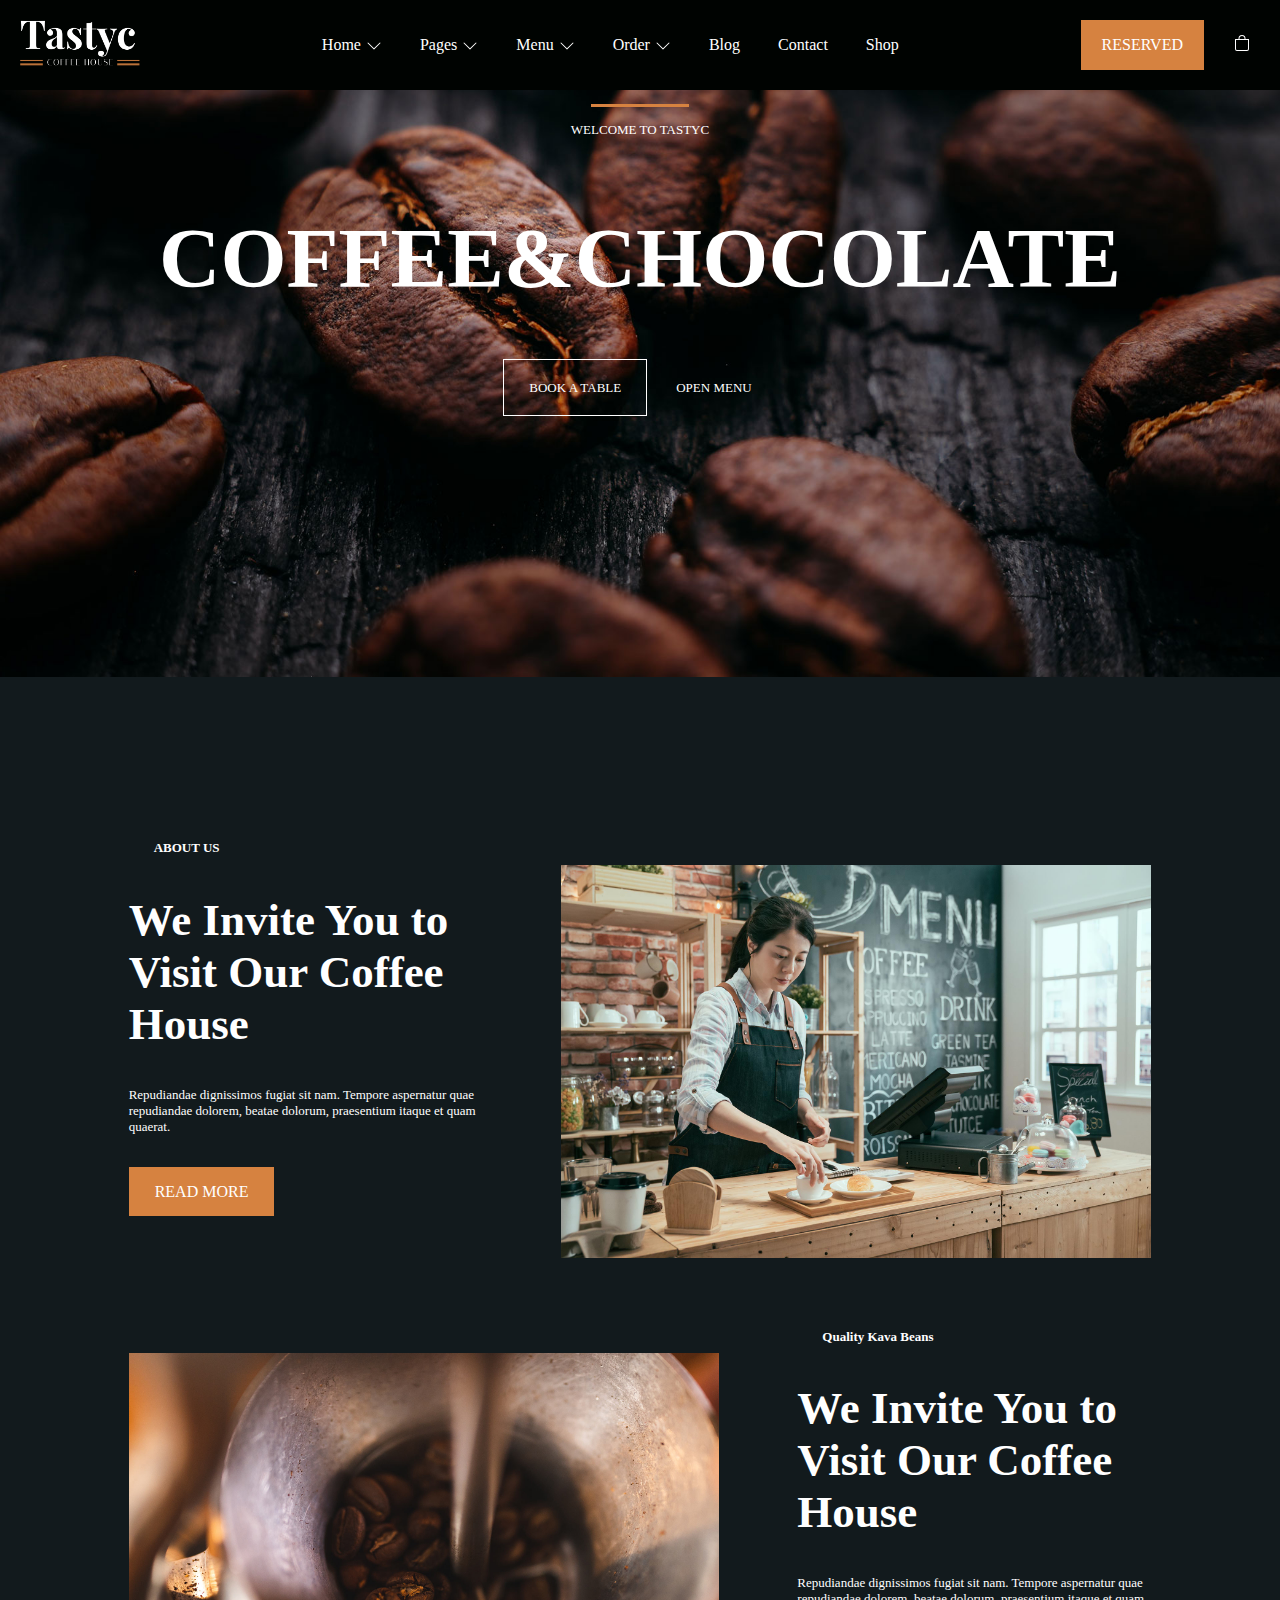
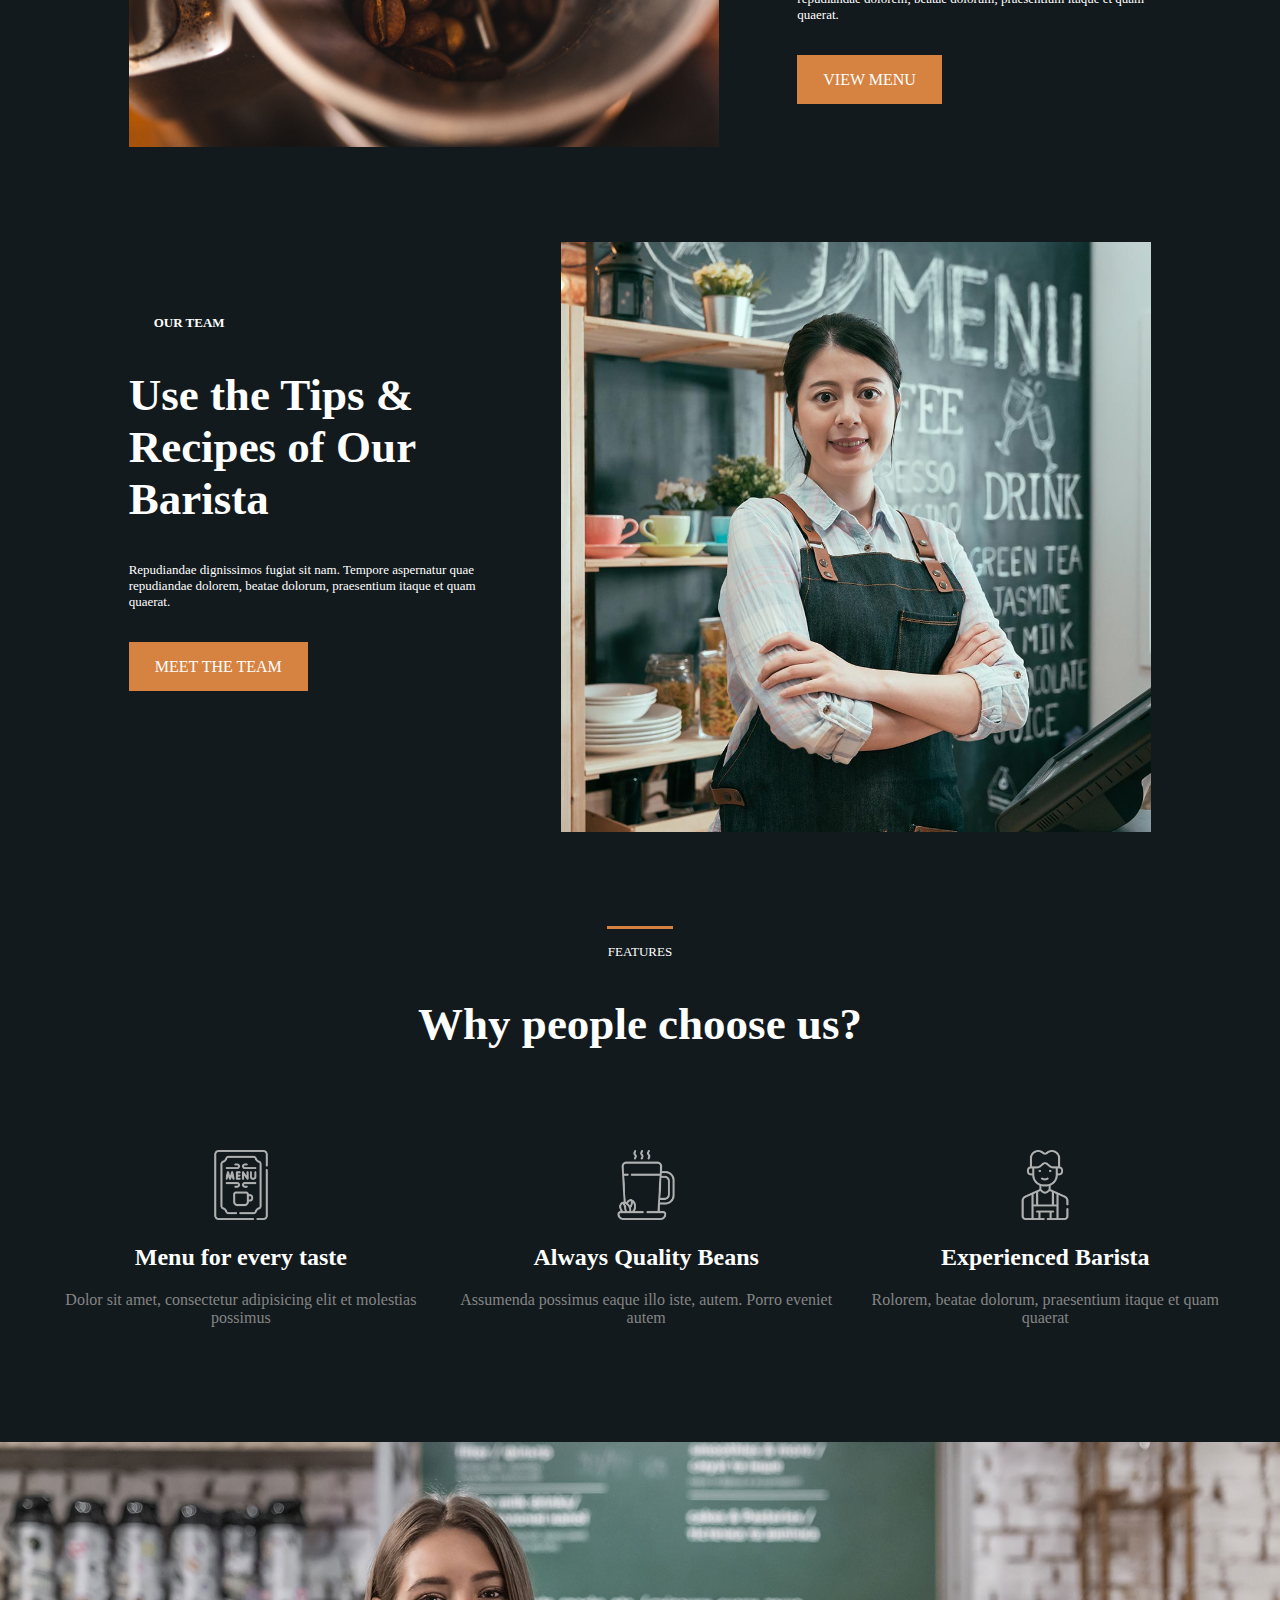
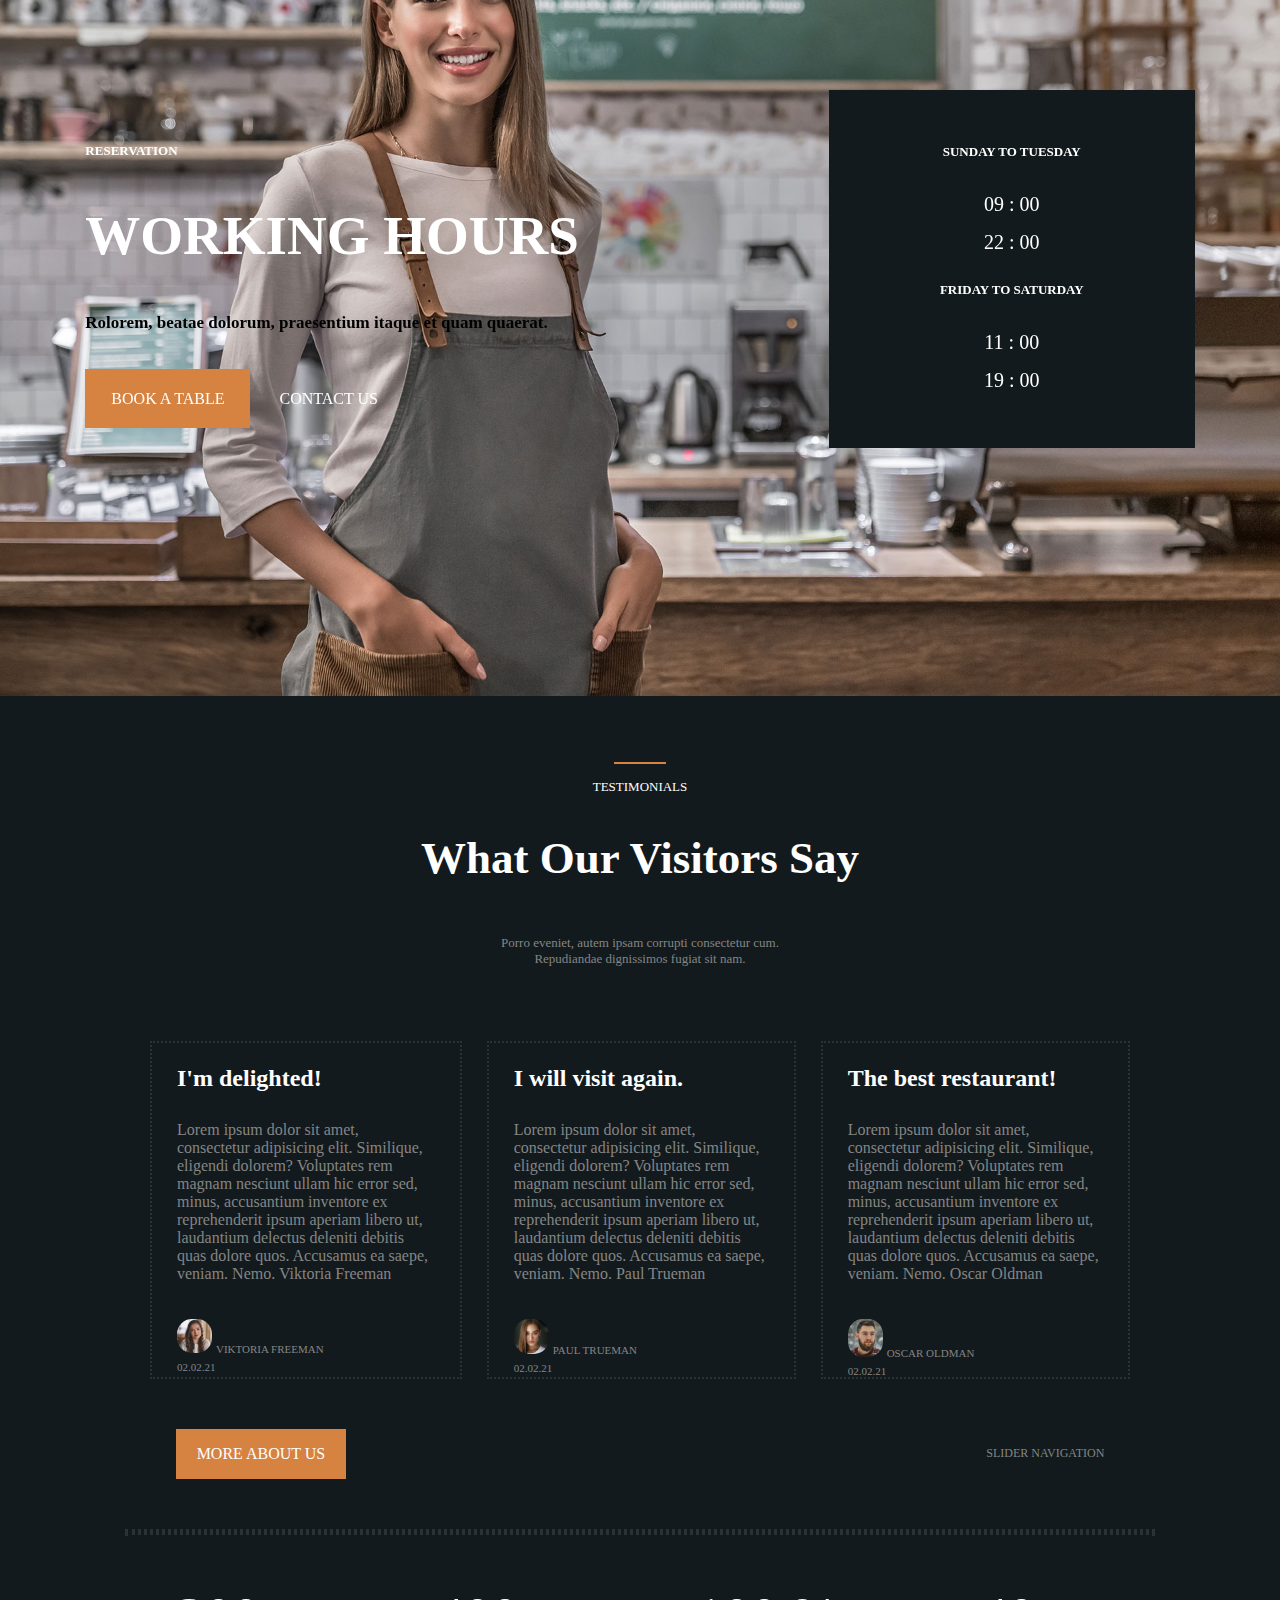
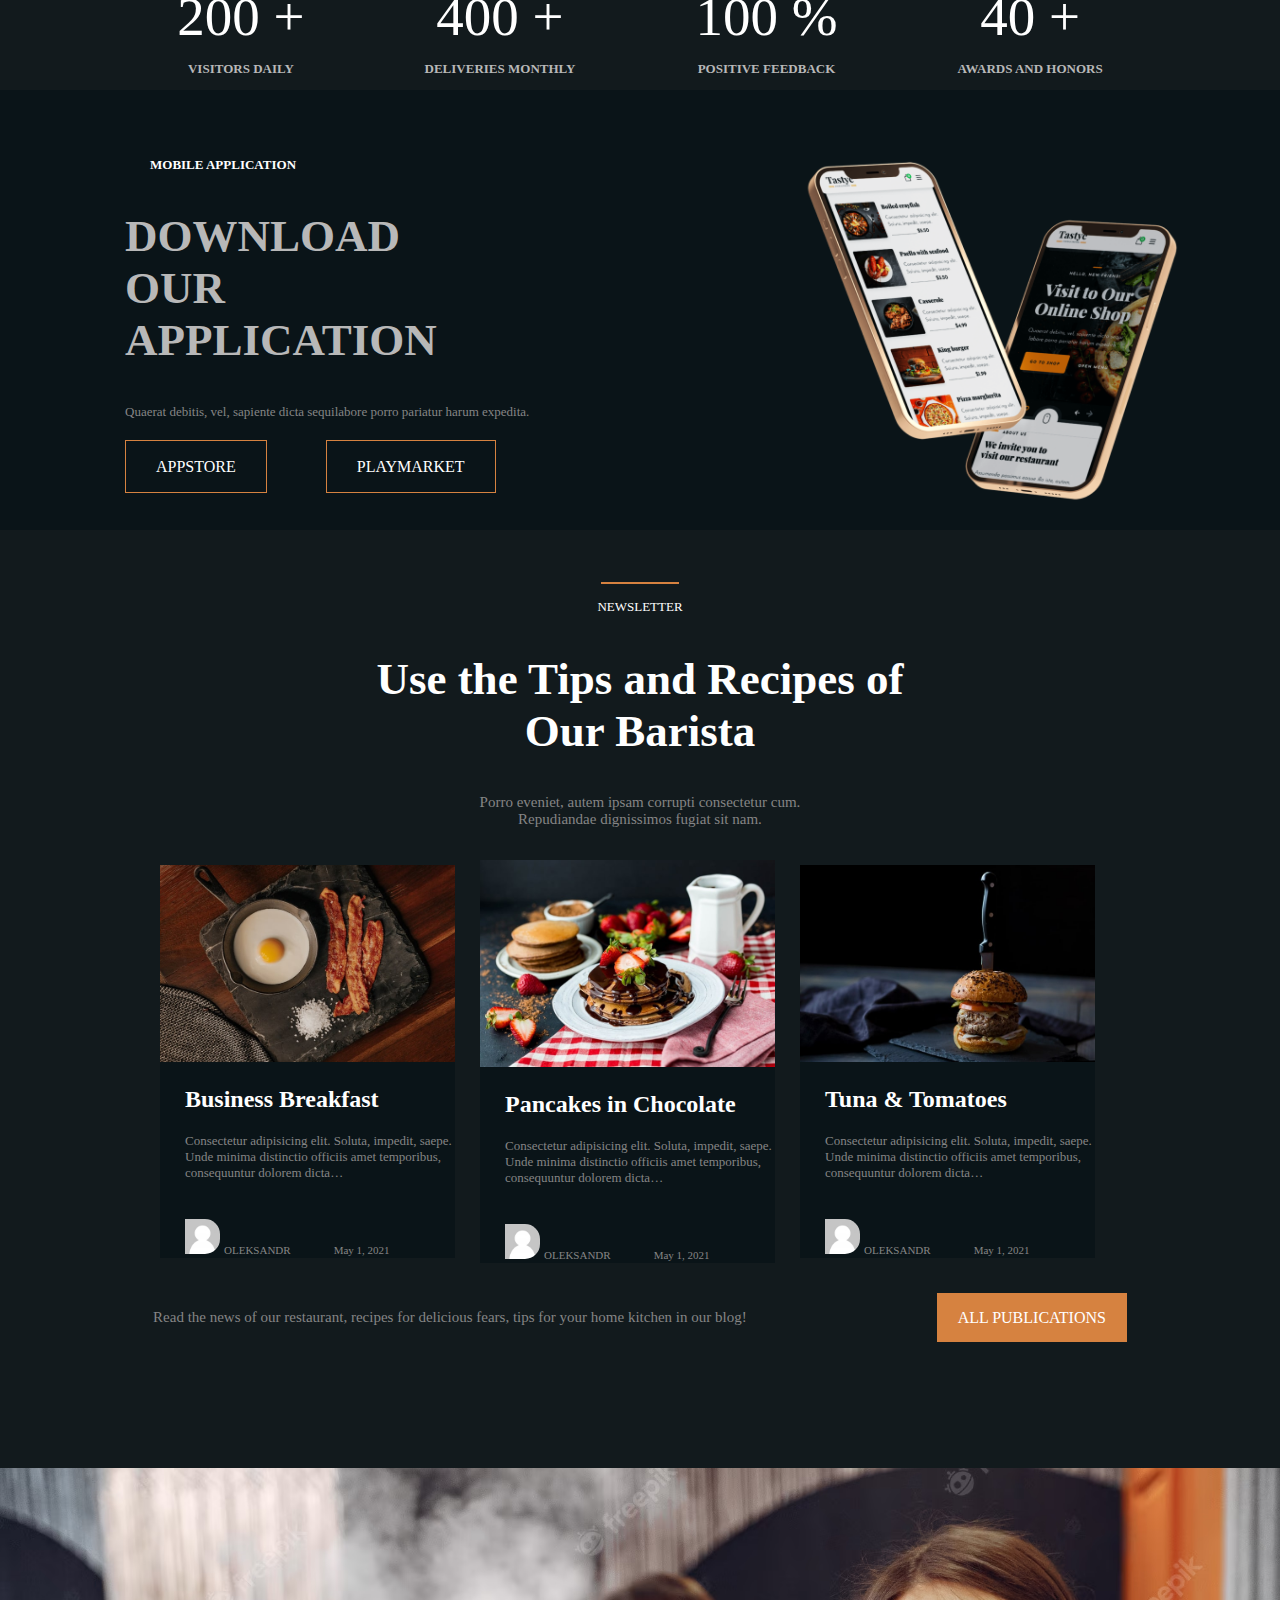
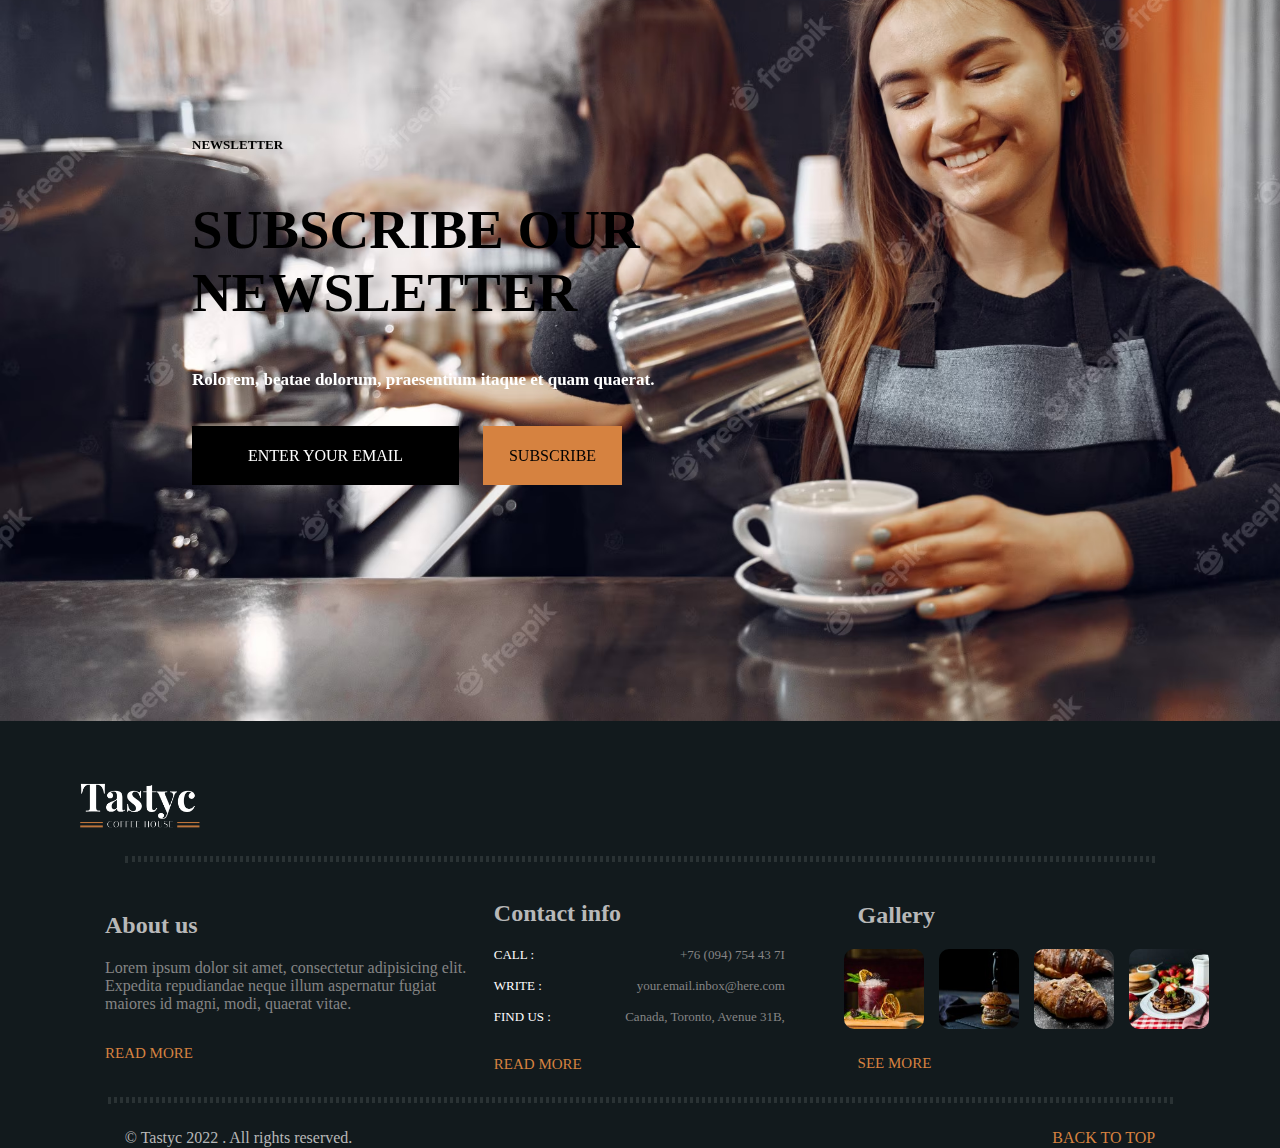
==== index.html @ f4727fef "First page DONE!" ====
<!DOCTYPE html>
<html lang="en">
<head>
    <meta charset="UTF-8">
    <meta name="viewport" content="width=device-width, initial-scale=1.0">
    <title>Document</title>
    <link rel="stylesheet" href="style.css">
</head>
<body>
    <!-- Background -->
    <div id="top" class="background"> 
        <img src="img/background.jpg" alt="" width="100%">
        <div class="background-caption">
            <div class="orange-line"></div>
            <span>WELCOME TO TASTYC</span>
            <h2>COFFEE&CHOCOLATE</h2>
            <div class="buttons">
              <div class="link">
                <a href="#" class="button-left">BOOK A TABLE</a> 
                <a href="#" class="button-right">OPEN MENU</a>
            </div> 
            </div>
        </div>
    </div>
    <!-- header -->
    <div   class="header">
        <div class="logo">
            <img src="img/logo.png" alt="" width="120px">
        </div>
        <div class="menu">
            <a href="#">Home<svg xmlns="http://www.w3.org/2000/svg" width="16" height="16" fill="currentColor" class="bi bi-chevron-down" viewBox="0 0 16 16">
                <path fill-rule="evenodd" d="M1.646 4.646a.5.5 0 0 1 .708 0L8 10.293l5.646-5.647a.5.5 0 0 1 .708.708l-6 6a.5.5 0 0 1-.708 0l-6-6a.5.5 0 0 1 0-.708z"/>
              </svg></a>
            <a href="#">Pages<svg xmlns="http://www.w3.org/2000/svg" width="16" height="16" fill="currentColor" class="bi bi-chevron-down" viewBox="0 0 16 16">
                <path fill-rule="evenodd" d="M1.646 4.646a.5.5 0 0 1 .708 0L8 10.293l5.646-5.647a.5.5 0 0 1 .708.708l-6 6a.5.5 0 0 1-.708 0l-6-6a.5.5 0 0 1 0-.708z"/>
              </svg></a>
            <a href="#">Menu<svg xmlns="http://www.w3.org/2000/svg" width="16" height="16" fill="currentColor" class="bi bi-chevron-down" viewBox="0 0 16 16">
                <path fill-rule="evenodd" d="M1.646 4.646a.5.5 0 0 1 .708 0L8 10.293l5.646-5.647a.5.5 0 0 1 .708.708l-6 6a.5.5 0 0 1-.708 0l-6-6a.5.5 0 0 1 0-.708z"/>
              </svg></a>
            <a href="#">Order<svg xmlns="http://www.w3.org/2000/svg" width="16" height="16" fill="currentColor" class="bi bi-chevron-down" viewBox="0 0 16 16">
                <path fill-rule="evenodd" d="M1.646 4.646a.5.5 0 0 1 .708 0L8 10.293l5.646-5.647a.5.5 0 0 1 .708.708l-6 6a.5.5 0 0 1-.708 0l-6-6a.5.5 0 0 1 0-.708z"/>
              </svg></a>
            <a href="#">Blog</a>
            <a href="#">Contact</a>
            <a href="#">Shop</a>
        </div>
        <div class="reservation">
            <a href="#">RESERVED</a>
            <span><svg xmlns="http://www.w3.org/2000/svg" width="16" height="16" fill="white" class="bi bi-bag" viewBox="0 0 16 16">
                <path d="M8 1a2.5 2.5 0 0 1 2.5 2.5V4h-5v-.5A2.5 2.5 0 0 1 8 1zm3.5 3v-.5a3.5 3.5 0 1 0-7 0V4H1v10a2 2 0 0 0 2 2h10a2 2 0 0 0 2-2V4h-3.5zM2 5h12v9a1 1 0 0 1-1 1H3a1 1 0 0 1-1-1V5z"/>
              </svg></span>
        </div>
    </div>
<div class="body">
    <div class="row1">
        <div class="caption">
            <h3>ABOUT US</h3>
            <h2>We Invite You to Visit Our Coffee House</h2>
            <p>Repudiandae dignissimos fugiat sit nam. Tempore aspernatur quae repudiandae dolorem, beatae dolorum, praesentium itaque et quam quaerat.</p>
            <div class="link"> <a href="#" id="selected">READ MORE</a></div>
           
        </div>
        <div class="banner">
            <img src="img/banner1.jpg" alt="" width="100%">
        </div>
    </div>
    <div class="row2">
        <div class="banner">
            <img src="img/banner2.jpg" alt="" width="100%">
        </div>
        <div class="caption">
            <h3>Quality Kava Beans</h3>
            <h2>We Invite You to Visit Our Coffee House</h2>
            <p>Repudiandae dignissimos fugiat sit nam. Tempore aspernatur quae repudiandae dolorem, beatae dolorum, praesentium itaque et quam quaerat.</p>
            <div class="link"><a href="#" id="selected">VIEW MENU</a></div>
        
        </div>
    </div>
    <div class="row3">
        <div class="caption">
            <h3>OUR TEAM</h3>
            <h2>Use the Tips & Recipes of Our Barista</h2>
            <p>Repudiandae dignissimos fugiat sit nam. Tempore aspernatur quae repudiandae dolorem, beatae dolorum, praesentium itaque et quam quaerat.
            </p>
            <div class="link"> <a id="selected">MEET THE TEAM</a></div>
           
        </div>
        <div class="banner">
            <img src="img/banner3.jpg" alt="" width="100%">
        </div>
    </div>
    <div class="mid-body">
        <div class="orange-line"></div>
        <span>FEATURES</span>
        <h2>Why people choose us?</h2>
    </div>
    <div class="card-box">
        <div class="card1">
            <img src="img/card1.png" alt="" width="70px">
            <h2>Menu for every taste</h2>
            <p>Dolor sit amet, consectetur adipisicing elit et molestias possimus</p>
        </div>
        
        <div class="card2">
            <img src="img/card2.png" alt="" width="70px">
            <h2>Always Quality Beans</h2>
            <p>Assumenda possimus eaque illo iste, autem. Porro eveniet autem</p>
    </div>
    <div class="card3">
        <img src="img/card3.png" alt="" width="70px">
        <h2>Experienced Barista</h2>
        <p>Rolorem, beatae dolorum, praesentium itaque et quam quaerat
        </p>
</div>   
    </div>
    <div class="banner">
        <img src="img/background2.jpg" alt="" width="100%">
        <div class="banner-caption">
            <div class="left-side">
                <h3>RESERVATION</h3>
                <h2>WORKING HOURS</h2>
                <p>Rolorem, beatae dolorum, praesentium itaque et quam quaerat.</p>
                <div class="link">
                    <a href="#" class="left-button">BOOK A TABLE</a>
                    <a href="#" class="right-button">CONTACT US</a>
                </div>
            </div>
            <div class="right-side">
                <h3>SUNDAY TO TUESDAY</h3>
                <span>09 : 00</span>
                <span>22 : 00</span>
                <h3>FRIDAY TO SATURDAY</h3>
                <span>11 : 00</span>
                <span>19 : 00</span>
            </div>
        </div>
    </div>
    <div class="mid2-body">
        <div class="orange-line"></div>
        <span>TESTIMONIALS</span>
        <h2>What Our Visitors Say</h2>
        <p>Porro eveniet, autem ipsam corrupti consectetur cum.
            Repudiandae dignissimos fugiat sit nam.</p>
    </div>
    <div class="card-box2">
        <div class="card4">
            <h2> I'm delighted!</h2>
            <p>Lorem ipsum dolor sit amet, consectetur adipisicing elit. Similique, eligendi dolorem? Voluptates rem magnam nesciunt ullam hic error sed, minus, accusantium inventore ex reprehenderit ipsum aperiam libero ut, laudantium delectus deleniti debitis quas dolore quos. Accusamus ea saepe, veniam. Nemo.
                Viktoria Freeman</p>
            <img src="img/face-1.jpg" alt="" width="35px">
            <span class="span-left">VIKTORIA FREEMAN</span>
            <span class="span-right"> 02.02.21</span>
        </div> 
        <div class="card5">
            <h2>I will visit again.</h2>
            <p> Lorem ipsum dolor sit amet, consectetur adipisicing elit. Similique, eligendi dolorem? Voluptates rem magnam nesciunt ullam hic error sed, minus, accusantium inventore ex reprehenderit ipsum aperiam libero ut, laudantium delectus deleniti debitis quas dolore quos. Accusamus ea saepe, veniam. Nemo.
                Paul Trueman</p>
            <img src="img/face-2.jpg" alt="" width="35px">
            <span class="span-left">PAUL TRUEMAN</span>
            <span class="span-right"> 02.02.21</span>
        </div>
        <div class="card6">
            <h2>The best restaurant!</h2>
            <p>  Lorem ipsum dolor sit amet, consectetur adipisicing elit. Similique, eligendi dolorem? Voluptates rem magnam nesciunt ullam hic error sed, minus, accusantium inventore ex reprehenderit ipsum aperiam libero ut, laudantium delectus deleniti debitis quas dolore quos. Accusamus ea saepe, veniam. Nemo.
                Oscar Oldman</p>
            <img src="img/face-3.jpg" alt="" width="35px">
            <span class="span-left"> OSCAR OLDMAN</span>
            <span class="span-right">02.02.21</span>
        </div>
    </div>
    <div class="botton-buttoms">
        <div class="more-about-us">
            <div class="link">
                 <a href="#">MORE ABOUT US</a>
            </div>
           
        </div>
        <div class="navigation">
            <span>SLIDER NAVIGATION</span>
        </div>
    </div>
    <div class="dotted-line">

    </div>
    <div class="data">
        <div class="visitors">
            <span>200 +</span>
            <h3>VISITORS DAILY</h3>
        </div>
        <div class="deliveries">
            <span>400 +</span>
            <h3>DELIVERIES MONTHLY</h3>
        </div>
        <div class="feedback">
            <span>100 %</span>
            <h3>POSITIVE FEEDBACK</h3>
        </div>
        <div class="awards">
            <span>40 +</span>
            <h3>AWARDS AND HONORS</h3>
        </div>
    </div>
    <div class="banner2">
        <div class="banner2-caption">
            <h3>MOBILE APPLICATION</h3>
                <h2>DOWNLOAD OUR APPLICATION</h2>
                <p>Quaerat debitis, vel, sapiente dicta sequilabore porro pariatur harum expedita.</p>
                <div class="link">
                    <a href="#" id="selected-a">  APPSTORE</a>
                    <a href="#">  PLAYMARKET</a>
                </div>
              
               
                
                
        </div>
        <div class="icon">
             <img src="img/background3.png" alt="" width="450px">
            </div>
    </div>
    <div class="mid3-body">
        <div class="orange-line"></div>
        <span>NEWSLETTER</span>
        <h2>Use the Tips
            and Recipes of Our Barista</h2>
        <p>Porro eveniet, autem ipsam corrupti consectetur cum.
            Repudiandae dignissimos fugiat sit nam.</p>
    </div>
    <div class="card-box3">
        <div class="card7">
            <img src="img/card7.jpg" alt="" width="100%">
            <h2> Business Breakfast</h2>
            <p>Consectetur adipisicing elit. Soluta, impedit, saepe. Unde minima distinctio officiis amet temporibus, consequuntur dolorem dicta…  </p>
            <img class="img-icon" src="img/noface.png" alt="" width="35px">
            <span class="span-left">OLEKSANDR</span>
            <span class="span-right"> May 1, 2021</span>
        </div> 
        <div class="card8">
            <img src="img/card8.jpg" alt="" width="100%">
            <h2>Pancakes in Chocolate</h2>
            <p> Consectetur adipisicing elit. Soluta, impedit, saepe. Unde minima distinctio officiis amet temporibus, consequuntur dolorem dicta… </p>
            <img class="img-icon" src="img/noface.png" alt="" width="35px">
            <span class="span-left">OLEKSANDR</span>
            <span class="span-right"> May 1, 2021</span>
        </div>
        <div class="card9">
            <img src="img/card9.jpg" alt="" width="100%">
            <h2>Tuna & Tomatoes</h2>
            <p> Consectetur adipisicing elit. Soluta, impedit, saepe. Unde minima distinctio officiis amet temporibus, consequuntur dolorem dicta…  </p>
            <img class="img-icon" src="img/noface.png" alt="" width="35px">
            <span class="span-left">OLEKSANDR</span>
            <span class="span-right"> May 1, 2021</span>
        </div>
    </div>
    <div class="publications">
        <p>Read the news of our restaurant, recipes for delicious fears, tips for your home kitchen in our blog!</p>
        <div class="link"> <a href="#">ALL PUBLICATIONS</a> </div>
       
    </div>
    <div class="banner3">
        <img src="img/background4.avif" alt="" width="100%">
        <div class="banner3-caption">
            <div class="left-side">
                <h3>NEWSLETTER</h3>
                <h2>SUBSCRIBE OUR
                    NEWSLETTER</h2>
                <p>Rolorem, beatae dolorum, praesentium itaque et quam quaerat.</p>
                <div class="link"> <a class="left-button">ENTER YOUR EMAIL</a>
                    <a id="margin-a" class="right-button">SUBSCRIBE</a></div>
               
            </div>
        </div>
    </div>
    <div class="bottom-logo">
        <img src="img/logo.png" alt="" width="120px">
    </div>
    <div class="dotted-line">
    </div>

    <div class="footer">
        <div class="about-us">
            <h2>About us</h2>
            <p>Lorem ipsum dolor sit amet, consectetur adipisicing elit. Expedita repudiandae neque illum aspernatur fugiat maiores id magni, modi, quaerat vitae.</p>
          <div class="link">
            <a href="#">READ MORE</a>
          </div>
        </div>
        <div class="Contact-info">
            <h2>Contact info</h2>
            <div class="contact-row-1">
             <span> CALL :</span>
             <span id="span-plus"> +76 (094) 754 43 7I</span>
            </div>
            <div class="contact-row-2">
                <span>WRITE : </span>
                <span id="span-plus"> your.email.inbox@here.com</span>
               </div>
               <div class="contact-row-3">
                <span>FIND US : </span>
                <span id="span-plus"> Canada, Toronto, Avenue 31B,</span>
               </div>
               <div class="link">
                <a href="#">READ MORE</a>
            </div>
            
       
        </div>
        <div class="gallery">
            <h2>Gallery</h2>
            <div class="gallery-photos">
                 <img class="space" src="img/g1.jpg" alt="" width="80px">
                <img class="space" src="img/g2.jpg" alt="" width="80px">
                <img  class="space" src="img/g3.jpg" alt="" width="80px">
                <img src="img/g4.jpg" alt="" width="80px">
            </div>
            <div class="link">
                <a href="#">SEE MORE</a>
            </div>
            
        </div>
    </div>
    <div class="bottom-footer">
        <div class="last-dotted-line"></div>
        <div class="copy-right">
            <span>© Tastyc 2022 . All rights reserved.</span>
            <a href="#top">BACK TO TOP</a>
        </div>
    </div>

  
   

    





</body>
</html>
---- style.css ----
html{
    scroll-behavior: smooth;
}
body{
    margin: 0;
    background-color: #121a1d;
    
    
}
a{
    color: inherit;
    text-decoration: none;
}
div.link{
    
    transition: 0.5s;
    }
    div.link:hover{
        transform: scale(1.05);
    }
/* Background */
div.background{
    position: relative;
    display: flex;
    justify-content: center;
    align-items: center;
    flex-direction: column;
    z-index: 100;
    height: 500px;
    
}
div.background div.background-caption{
    position: absolute;
    display: flex;
    justify-content: center;
    align-items: center;
    flex-direction: column;  
}
div.background div.background-caption div.orange-line{
    width: 10%;
    border: 1px solid #d68240;
    background-color: #d68240;
    padding: 7px px;
    height: 1px;
}
div.background div.background-caption span{
    padding-top: 15px;
    color: white;
    font-size: 13px;
}
div.background div.background-caption h2{
    color: white;
    font-size: 85px;
}


div.background div.background-caption div.buttons  a{
    padding-top: 15px;
    color: white;
    font-size: 13px;
    transition: 0.5s;
    border: 1px solid white;
    color: white;
    padding: 20px 25px;
  
}
div.background div.background-caption div.buttons a:hover{
   transform: scale(1.05);
}

div.background div.background-caption div.buttons .button-right{
    padding-left: 25px;
    border: none;   
}

/* header */
div.header{
display: flex;
justify-content: space-between;
align-items: center;
height: 10vh;
position: fixed;
z-index: 100;
top: 0;
left: 0;
width: 100%;
background-color: rgb(0, 3, 1);
}
div.header div.logo{
padding-left: 20px;
}
div.header div.menu{
}
div.header div.menu a{
    color: white;
    padding: 15px 17px;
}
div.header div.reservation{
display: flex;
justify-content: center;
align-items: center;
}
div.header div.reservation a{
color: white;
background-color: #d68240;
border: 1px solid #d68240;
padding: 15px 20px;
transition: 0.5s;
}
div.header div.reservation a:hover{
    transform: scale(1.05);
}
div.header div.reservation span{
padding: 0 30px;
}
div.header div.menu svg{
    vertical-align: middle;
    padding-left: 5px;
}
/* body */
div.body{
    padding-top: 270px;
    display: flex;
    justify-content: center;
    align-items: center;
    height: 600px;
    flex-wrap: wrap;

}
/* row1 */
div.body div.row1{
    display: flex;
    justify-content: space-evenly;
    align-items: center;
    padding: 0px 50px;
}
div.body div.row1 div.caption{
    color: white;
    width: 30%;
}
div.body div.row1 div.caption h3{
font-size: 13px;
padding-left: 25px;
}
div.body div.row1 div.caption h2{
font-size: 45px;
}
div.body div.row1 div.caption p{
font-size: 13px;
padding-bottom: 35px;
}
div.body div.row1 div.caption a{
border: 1px solid #d68240;
background-color: #d68240;
padding: 15px 25px;
transition: 0.5s;

}



div.body div.row1 div.banner{
    width: 50%;
}
/* row2 */
div.body div.row2{
    display: flex;
    justify-content: space-evenly;
    align-items: center;
    padding: 0 50px;
}
div.body div.row2 div.caption{
    color: white;
    width: 30%;
  
}
div.body div.row2 div.caption h3{
font-size: 13px;
padding-left: 25px;
}
div.body div.row2 div.caption h2{
font-size: 45px;
}
div.body div.row2 div.caption p{
font-size: 13px;
padding-bottom: 35px;
}
div.body div.row2 div.caption a{
border: 1px solid #d68240;
background-color: #d68240;
padding: 15px 25px;
transition: 0.5s;
}

div.body div.row2 div.banner{
    width: 50%;
}
/* row3 */
div.body div.row3{
    display: flex;
    justify-content: space-evenly;
    align-items: center;
    padding: 0px 50px;
}
div.body div.row3 div.caption{
    color: white;
    width: 30%;
}
div.body div.row3 div.caption h3{
font-size: 13px;
padding-left: 25px;
}
div.body div.row3 div.caption h2{
font-size: 45px;
}
div.body div.row3 div.caption p{
font-size: 13px;
padding-bottom: 35px;
}
div.body div.row3 div.caption a{
border: 1px solid #d68240;
background-color: #d68240;
padding: 15px 25px;
transition: 0.5s;
}
div.body div.row3 div.banner{
    width: 50%;
}
/* Mid-Body */
div.body div.mid-body{
    padding-top: 75px;
    display: flex;
    justify-content: center;
    align-items: center;
    flex-direction: column;
    flex-wrap: wrap;
    height: 200px;
  width: 50%;

}
div.body div.mid-body div.orange-line{
    width: 10%;
    border: 1px solid #d68240;
    background-color: #d68240;
    padding: 7px px;
    height: 1px;
}
div.body div.mid-body span{
    color: white;
    padding-top: 15px;
    font-size: 13px;
}
div.body div.mid-body h2{
    color: white;
    font-size: 45px;
}
/* card-box */
div.body div.card-box{
    display: flex;
    justify-content: center;
    align-items: center;
    height: 200px;
    padding-top: 40px;
    text-align: center;
}
/* card1 */
div.body div.card-box div.card1{
width: 33%;
}
div.body div.card-box div.card1  h2{
    color: white;
}
div.body div.card-box div.card1  p{
    color: #858585;
}
/* card2 */
div.body div.card-box div.card2{
    width: 33%;
    }
    div.body div.card-box div.card2  h2{
        color: white;
    }
    div.body div.card-box div.card2  p{
        color: #858585;
    }
    /* card3 */
div.body div.card-box div.card3{
    width: 32%;
    }
    div.body div.card-box div.card3  h2{
        color: white;
    }
    div.body div.card-box div.card3  p{
        color: #858585;
    }
    /* banner */
    div.body div.banner{
        padding-top: 95px;
        position: relative;
        display: flex;
        justify-content: center;
        align-items: center;
    }
    div.body div.banner div.banner-caption{
        position: absolute;
        display: flex;
        justify-content: space-between;
        align-items: center;
        z-index: 110;  
    }
    /* left-side */
    div.body div.banner div.banner-caption div.left-side{
        padding-right: 250px;
    }
    div.body div.banner div.banner-caption div.left-side h3{
        color: white;
        font-size: 13px;
    }
    div.body div.banner div.banner-caption div.left-side h2{
        color: white;
        font-size: 55px;
    }
    div.body div.banner div.banner-caption div.left-side p{
        color: black;
        font-size: 17px;
        font-weight: 600;
        padding-bottom: 40px;
    }
    div.body div.banner div.banner-caption div.left-side .left-button{
       border: 1px solid #d68240;
       padding: 20px 25px;
       background-color: #d68240;
    }
    
    div.body div.banner div.banner-caption div.left-side a{
        color: white;
        padding-left: 25px;
    }
    /* right-side */
    
    div.body div.banner div.banner-caption div.right-side{
        display: flex;
        justify-content: center;
        align-items: center;
        flex-direction: column;
        border: 1px solid #121a1d;
        background-color: #121a1d;
        padding: 40px 110px;
        text-align: center;
    }
    div.body div.banner div.banner-caption div.right-side h3{
        color: white;
        font-size: 13px;
        padding-bottom: 20px;
    }
    div.body div.banner div.banner-caption div.right-side span{
        color: white;
        font-size: 20px;
        padding-bottom: 15px;
    }
    /* Mid2-Body */
div.body div.mid2-body{
    padding-top: 75px;
    display: flex;
    justify-content: center;
    align-items: center;
    flex-direction: column;
    height: 200px;
}
div.body div.mid2-body div.orange-line{
    width: 10%;
    border: 1px solid #d68240;
    background-color: #d68240;
    padding: 7px px;
    height: 1px;
}
div.body div.mid2-body span{
    color: white;
    padding-top: 15px;
    font-size: 13px;
}
div.body div.mid2-body h2{
    color: white;
    font-size: 45px;
}
div.body div.mid2-body p{
    color: #858585;
    width: 70%;
    text-align: center;
    font-size: 13px;
}
/* card-box2 */
div.body div.card-box2{
display: flex;
justify-content: center;
align-items: center;
padding-top: 70px;


}
/* card4 */
div.body div.card-box2 .card4{
border: 2px dotted rgba(255,255,255,.1);
padding: 2px 25px;
margin-right: 25px;
margin-left: 150px;
height: 330px;
}
div.body div.card-box2 .card4 h2{
    color: white;
    padding-bottom: 10px;
}
div.body div.card-box2 .card4 p{
    color: #858585;
    padding-bottom: 20px;
}
div.body div.card-box2 .card4 img{
    border-radius: 15px;
}
div.body div.card-box2 .card4 span{
    color: #858585;
    padding-right: 40px;
    font-size: 11px;
}
   /* card5 */
div.body div.card-box2 .card5{
    border: 2px dotted rgba(255,255,255,.1);
    padding: 2px 25px;
    margin-right: 25px;
    height: 330px;
}
div.body div.card-box2 .card5 h2{
    color: white;
    padding-bottom: 10px;
}
div.body div.card-box2 .card5 p{
    color: #858585;
    padding-bottom: 20px;
}
div.body div.card-box2 .card5 img{
    border-radius: 15px;
}
div.body div.card-box2 .card5 span{
    color: #858585;
    padding-right:50px;
    font-size: 11px;
}
/* card6 */
div.body div.card-box2 .card6{
    border: 2px dotted rgba(255,255,255,.1);
    padding: 2px 25px;
   margin-right: 150px;
   height: 330px;
} 
div.body div.card-box2 .card6 h2{
    color: white;
    padding-bottom: 10px;
}
div.body div.card-box2 .card6 p{
    color: #858585;
    padding-bottom: 20px;
}
div.body div.card-box2 .card6 img{
    border-radius: 15px;
}
div.body div.card-box2 .card6 span{
    color: #858585;
    padding-right: 49px;
    font-size: 11px;
}
/* button-buttoms */
div.body div.botton-buttoms{
    display: flex;
    justify-content: center;
    align-items: center;
    height: 150px;
}
div.body div.botton-buttoms div.more-about-us{
    border: 1px solid #d68240;
    background-color:#d68240 ;
    padding: 15px 20px;
    color: white;
}
div.body div.botton-buttoms div.navigation{
    color: #858585;
   padding-left: 640px;
   font-size: 12px;
}
/* dotted-line */
div.body div.dotted-line{
    border: 3px dotted rgba(255,255,255,.1);
    width: 80%;

}
/* data */
div.body div.data{
    display: flex;
    justify-content: center;
    align-items: center;
    padding-top: 50px;
}
/* visitors */
div.body div.data div.visitors{
    display: flex;
    justify-self: center;
    align-items: center;
    flex-direction: column;
    padding-right: 120px;
}
div.body div.data div.visitors span{
    font-size: 55px;
    color: white;
}
div.body div.data div.visitors h3{
    font-size: 13px;
    color: #b8b8b8;
}
/* deliveries */
div.body div.data div.deliveries{
    display: flex;
    justify-self: center;
    align-items: center;
    flex-direction: column;
    padding-right: 120px;
}
div.body div.data div.deliveries span{
    font-size: 55px;
    color: white;
}
div.body div.data div.deliveries h3{
    font-size: 13px;
    color: #b8b8b8;
}
/* feedback */
div.body div.data div.feedback{
    display: flex;
    justify-self: center;
    align-items: center;
    flex-direction: column;
    padding-right: 120px;
}
div.body div.data div.feedback span{
    font-size: 55px;
    color: white;
}
div.body div.data div.feedback h3{
    font-size: 13px;
    color: #b8b8b8;
}
/* awards */
div.body div.data div.awards{
    display: flex;
    justify-self: center;
    align-items: center;
    flex-direction: column;
}
div.body div.data div.awards span{
    font-size: 55px;
    color: white;
}
div.body div.data div.awards h3{
    font-size: 13px;
    color: #b8b8b8;
}
  /* banner2 */
div.body div.banner2{
    display: flex;
    justify-content: center;
    align-items: center;
    background-color: #0a1418;
    width: 100%;

}
div.body div.banner2 div.banner2-caption{
    padding-left: 125px;
}
div.body div.banner2 div.banner2-caption h3{
color: white;
font-size: 13px;
padding-left: 25px;
}
div.body div.banner2 div.banner2-caption h2{
    font-size: 45px;
    width: 60%;
    color: #b8b8b8;
  
}
div.body div.banner2 div.banner2-caption p{
    color: #858585;
    font-size: 13px;
    padding-bottom: 25px;
    }
    div.body div.banner2 div.banner2-caption a{
     color: white;   
     background: none;
     border: 1px solid #d68240;
     padding: 17px 30px;
    }
#selected-a{
    margin-right: 55px;
}
div.body div.banner2 div.icon{
    padding-right: 65px;
    padding-top: 35px;
}
    /* Mid3-Body */
    div.body div.mid3-body{
        padding-top: 75px;
        display: flex;
        justify-content: center;
        align-items: center;
        flex-direction: column;
        height: 200px;
    }
    div.body div.mid3-body div.orange-line{
        width: 10%;
        border: 1px solid #d68240;
        background-color: #d68240;
        padding: 7px px;
        height: 1px;
    }
    div.body div.mid3-body span{
        color: white;
        padding-top: 15px;
        font-size: 13px;
    }
    div.body div.mid3-body h2{
        color: white;
        font-size: 45px;
        width: 80%;
        text-align: center;
    }
    div.body div.mid3-body p{
        color: #858585;
        width: 70%;
        text-align: center;
        font-size: 15px;
        margin: 0;
        width:50%;
    }
div.body div.card-box3{
    display: flex;
    justify-content: center;
    align-items: center;
    width: 75%;
    padding-top: 55px;
}
/* card7 */
div.body div.card-box3 div.card7{
    margin-right: 25px ;
    background-color: #0a1418;
}
div.body div.card-box3 div.card7 h2{
    color: white;
    padding-left: 25px;
}
div.body div.card-box3 div.card7 p{
    color: #858585;
    padding-left: 25px;
    font-size: 13px;
    padding-bottom: 25px;
}
div.body div.card-box3 div.card7 .img-icon{
    padding-left: 25px;
    border-radius: 15px;
}
div.body div.card-box3 div.card7 span{
    color: #858585;
    padding-right: 39px;
    font-size: 11px;
}
/* card8 */
div.body div.card-box3 div.card8{
    margin-right: 25px ;
    background-color: #0a1418;
}
div.body div.card-box3 div.card8 h2{
    color: white;
    padding-left: 25px;
}
div.body div.card-box3 div.card8 p{
    color: #858585;
    padding-left: 25px;
    font-size: 13px;
    padding-bottom: 25px;
}
div.body div.card-box3 div.card8 .img-icon{
    padding-left: 25px;
    border-radius: 15px;
}
div.body div.card-box3 div.card8 span{
    color: #858585;
    padding-right: 39px;
    font-size: 11px;
}

/* card9 */
div.body div.card-box3 div.card9{
    margin-right: 25px ;
    background-color: #0a1418;
}
div.body div.card-box3 div.card9 h2{
    color: white;
    padding-left: 25px;
}
div.body div.card-box3 div.card9 p{
    color: #858585;
    padding-left: 25px;
    font-size: 13px;
    padding-bottom: 25px;
}
div.body div.card-box3 div.card9 .img-icon{
    padding-left: 25px;
    border-radius: 15px;
}
div.body div.card-box3 div.card9 span{
    color: #858585;
    padding-right: 39px;
    font-size: 11px;
}
/*  PUBLICATIONS */
div.body div.publications{
    display: flex;
    justify-content: center;
    align-items: center;
    height: 110px;
}
div.body div.publications p{
color: #858585;
padding-right: 190px;
font-size: 15px;
}
div.body div.publications a{
    border: 1px solid #d68240;
    background-color:#d68240 ;
    padding: 15px 20px;
    color: white;
}

 /* banner3 */
 div.body div.banner3{
    padding-top: 95px;
    position: relative;
    display: flex;
    justify-content: center;
    align-items: center;
}
div.body div.banner3 div.banner3-caption{
    position: absolute;
    display: flex;
    justify-content: space-between;
    align-items: center;
    z-index: 110;  
    width: 70%;
}
/* left-side */
div.body div.banner3 div.banner3-caption div.left-side{
    padding-right: 250px;
}
div.body div.banner3 div.banner3-caption div.left-side h3{
    color: rgb(0, 0, 0);
    font-size: 13px;
}
div.body div.banner3 div.banner3-caption div.left-side h2{
    color: rgb(0, 0, 0);
    font-size: 55px;
}
div.body div.banner3 div.banner3-caption div.left-side p{
    color: white;
    font-weight: 600;
    font-size: 17px;
    padding-bottom: 40px;
}
div.body div.banner3 div.banner3-caption div.left-side .left-button{
   border: 1px solid #000000;
   padding: 20px 55px 20px ;
   background-color: #000000;
   color: white;
}
div.body div.banner3 div.banner3-caption div.left-side .right-button{
    border: 1px solid #d68240;
    padding: 20px 25px;
    background-color: #d68240;
 }
 div.body div.banner3 div.banner3-caption div.left-side  #margin-a{
    margin-left: 20px;
 }
 /* logo */
 div.body div.bottom-logo{
    display: flex;
    justify-content: center;
    align-items: center;
    height: 50px;
    padding-right: 1000px;
    padding-top: 60px;
    padding-bottom: 25px;
 }
 /* footer */
 div.footer{
    display: flex;
    justify-content: center;
    align-items: center;
    height: 100px;
    padding-top: 65px;
 }
 /* about-us */
 div.footer div.about-us{
width: 33%;
padding-left: 105px;
padding-right: 25px;

 }
 div.footer div.about-us h2{
    color: #b8b8b8;
 }
 div.footer div.about-us p{
    color: #858585;
    padding-bottom: 15px;
 }
 div.footer div.about-us a{
    color: #d68240; 
    font-size: 15px;
 }
 /* Contact-info */
 div.footer div.Contact-info{
    width: 33%;
 }

 div.footer div.Contact-info h2{
    color: #b8b8b8;
 }
 div.footer div.Contact-info span{
    color: white;
    padding-bottom: 5px;
    font-size: 13px;
 }
 div.footer div.Contact-info a{
    color: #d68240; 
    font-size: 15px;
 }
 div.footer div.Contact-info div.contact-row-1{
    display: flex;
    justify-content: space-between;
    align-items: center;
    width: 80%;
    padding-bottom: 10px;
     }
 div.footer div.Contact-info div.contact-row-2{
    display: flex;
    justify-content: space-between;
    align-items: center;
    width: 80%;
    padding-bottom: 10px;
 }
 div.footer div.Contact-info div.contact-row-3{
    display: flex;
    justify-content: space-between;
    align-items: center;
    width: 80%;
    padding-bottom: 25px;
 }
 #span-plus{
    color: #858585;
 }
 /*gallery  */
 div.footer div.gallery{
    width: 33%;
}


 div.footer div.gallery div.gallery-photos{
    padding-right: 85px;
    display: flex;
    justify-content: center;
    align-items: center;
    padding-bottom: 25px;
     }
     div.footer div.gallery div.gallery-photos img{
        border-radius: 10px;
     }
     div.footer div.gallery h2{
        color: #b8b8b8;
     }
     
     div.footer div.gallery a{
        color: #d68240; 
        font-size: 15px;
     }
     .space{
        margin-right: 15px;
     }
     /* last-dotted-line */
     div.bottom-footer{
        padding-top: 70px;
        width: 100%;
        display: flex;
        justify-content: center;
        align-items: center;
        flex-wrap: wrap;
        height: 20px;
       
     }
 div.bottom-footer div.last-dotted-line{
  padding-left: 35px;
    border: 3px dotted rgba(255,255,255,.1);
    width: 80%;
}
div.bottom-footer div.copy-right{
    padding-top: 25px;
    display: flex;
    justify-content: center;
        align-items: center;
        height: 20px;
       
}
div.bottom-footer div.copy-right a{
    color: #d68240;
  padding-left: 700px;
}
div.bottom-footer div.copy-right span{
    color: #b8b8b8;
}
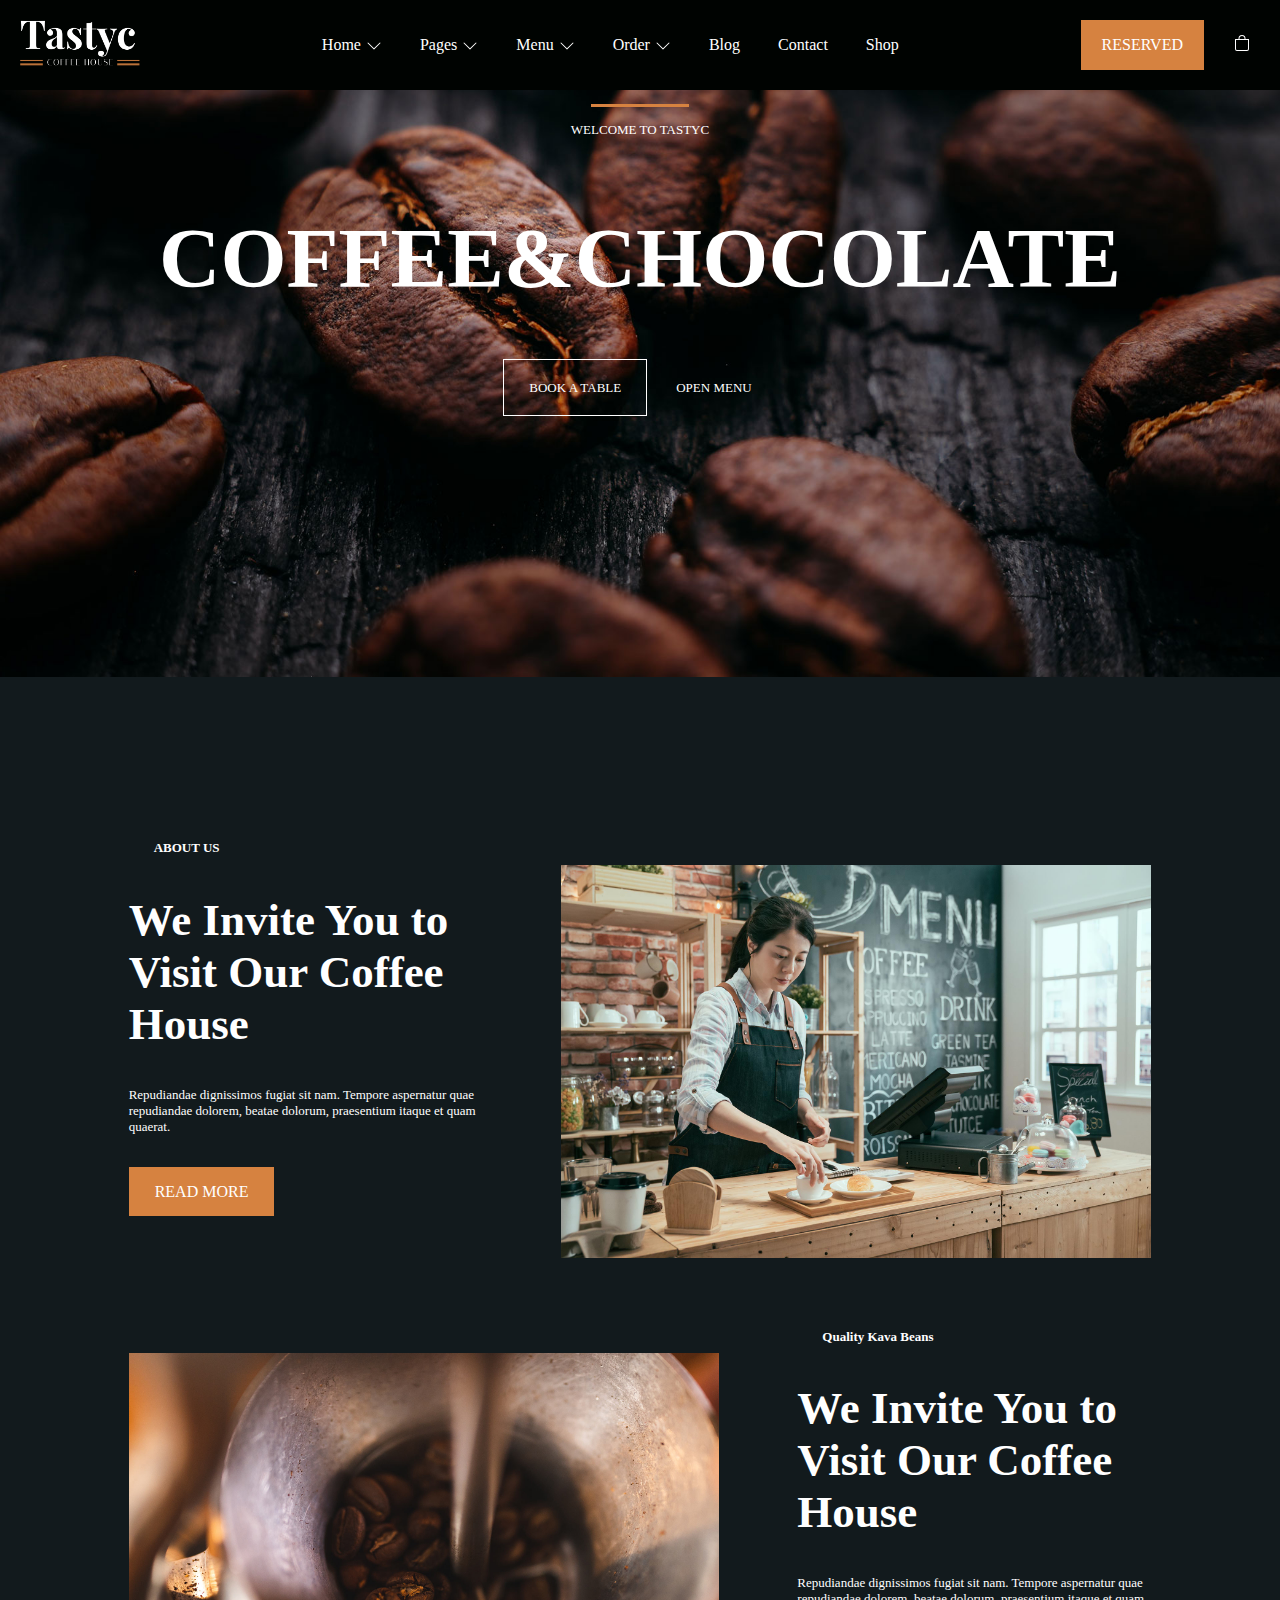
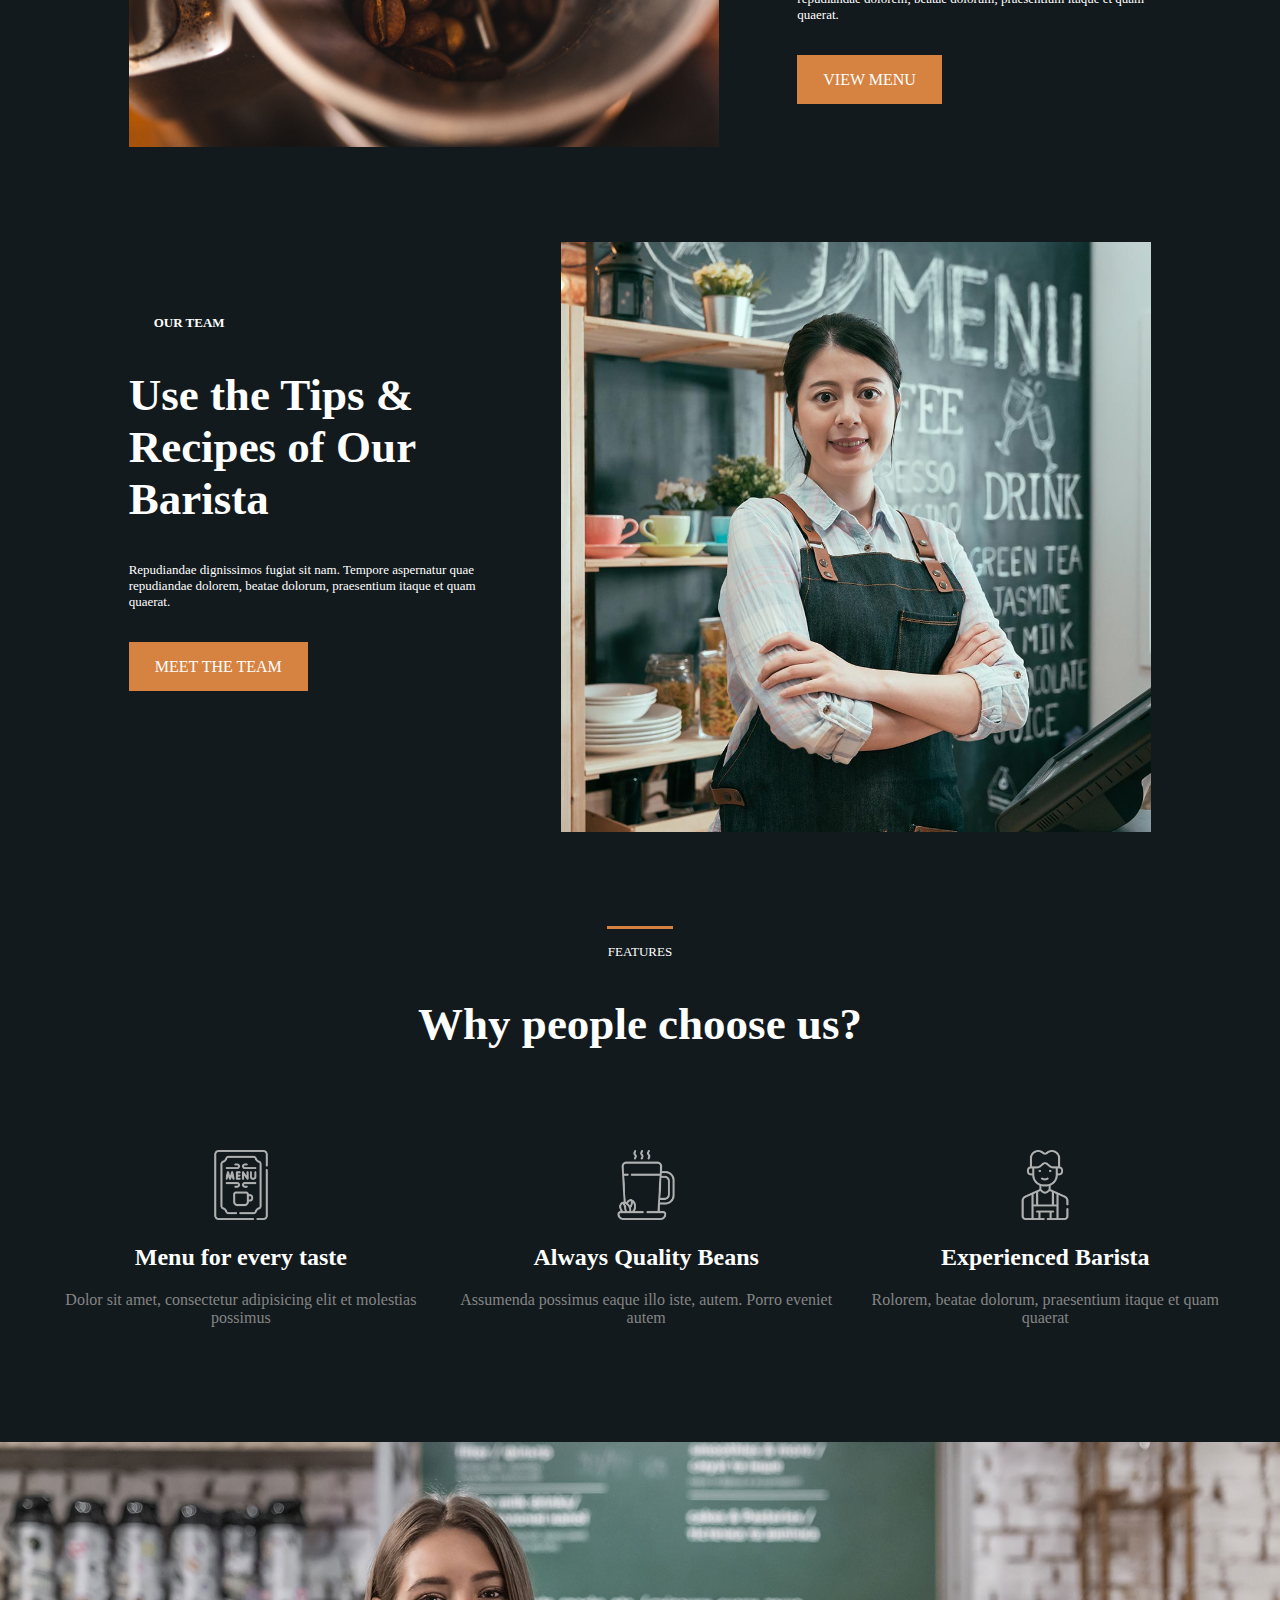
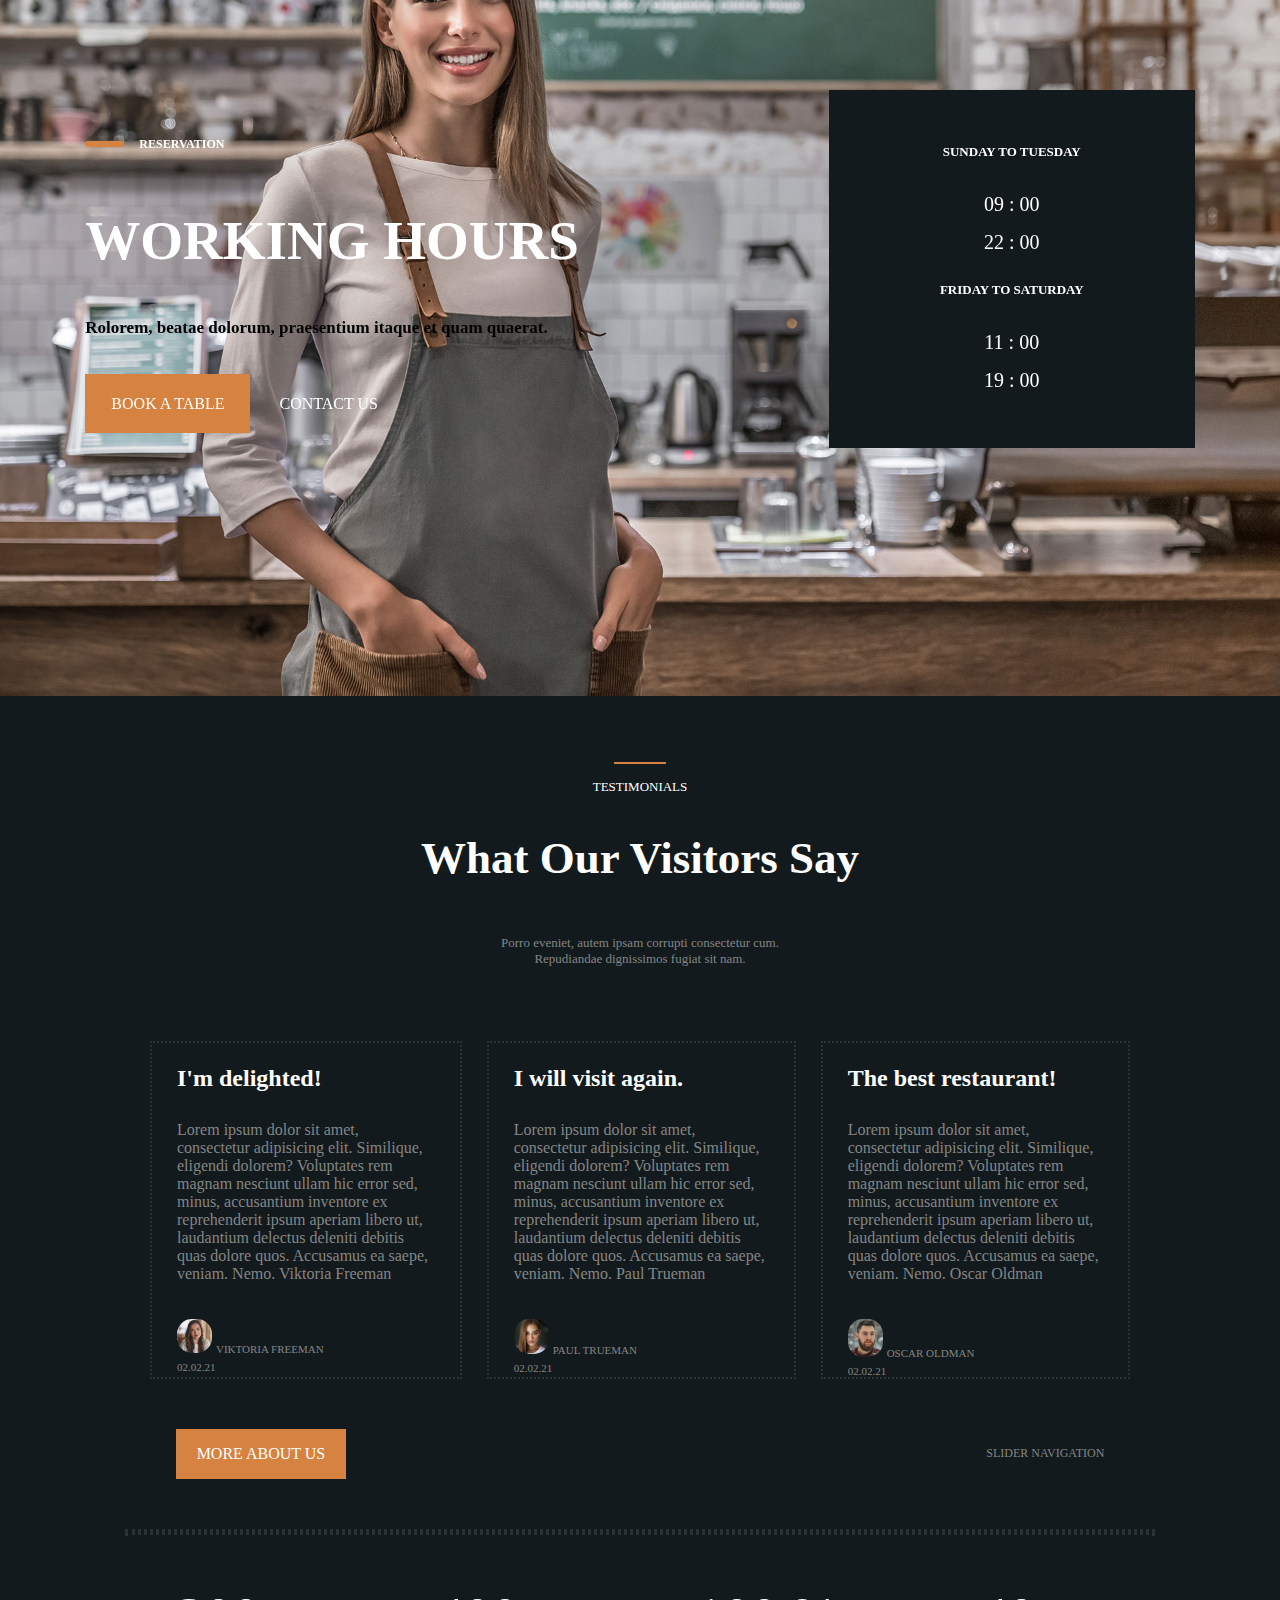
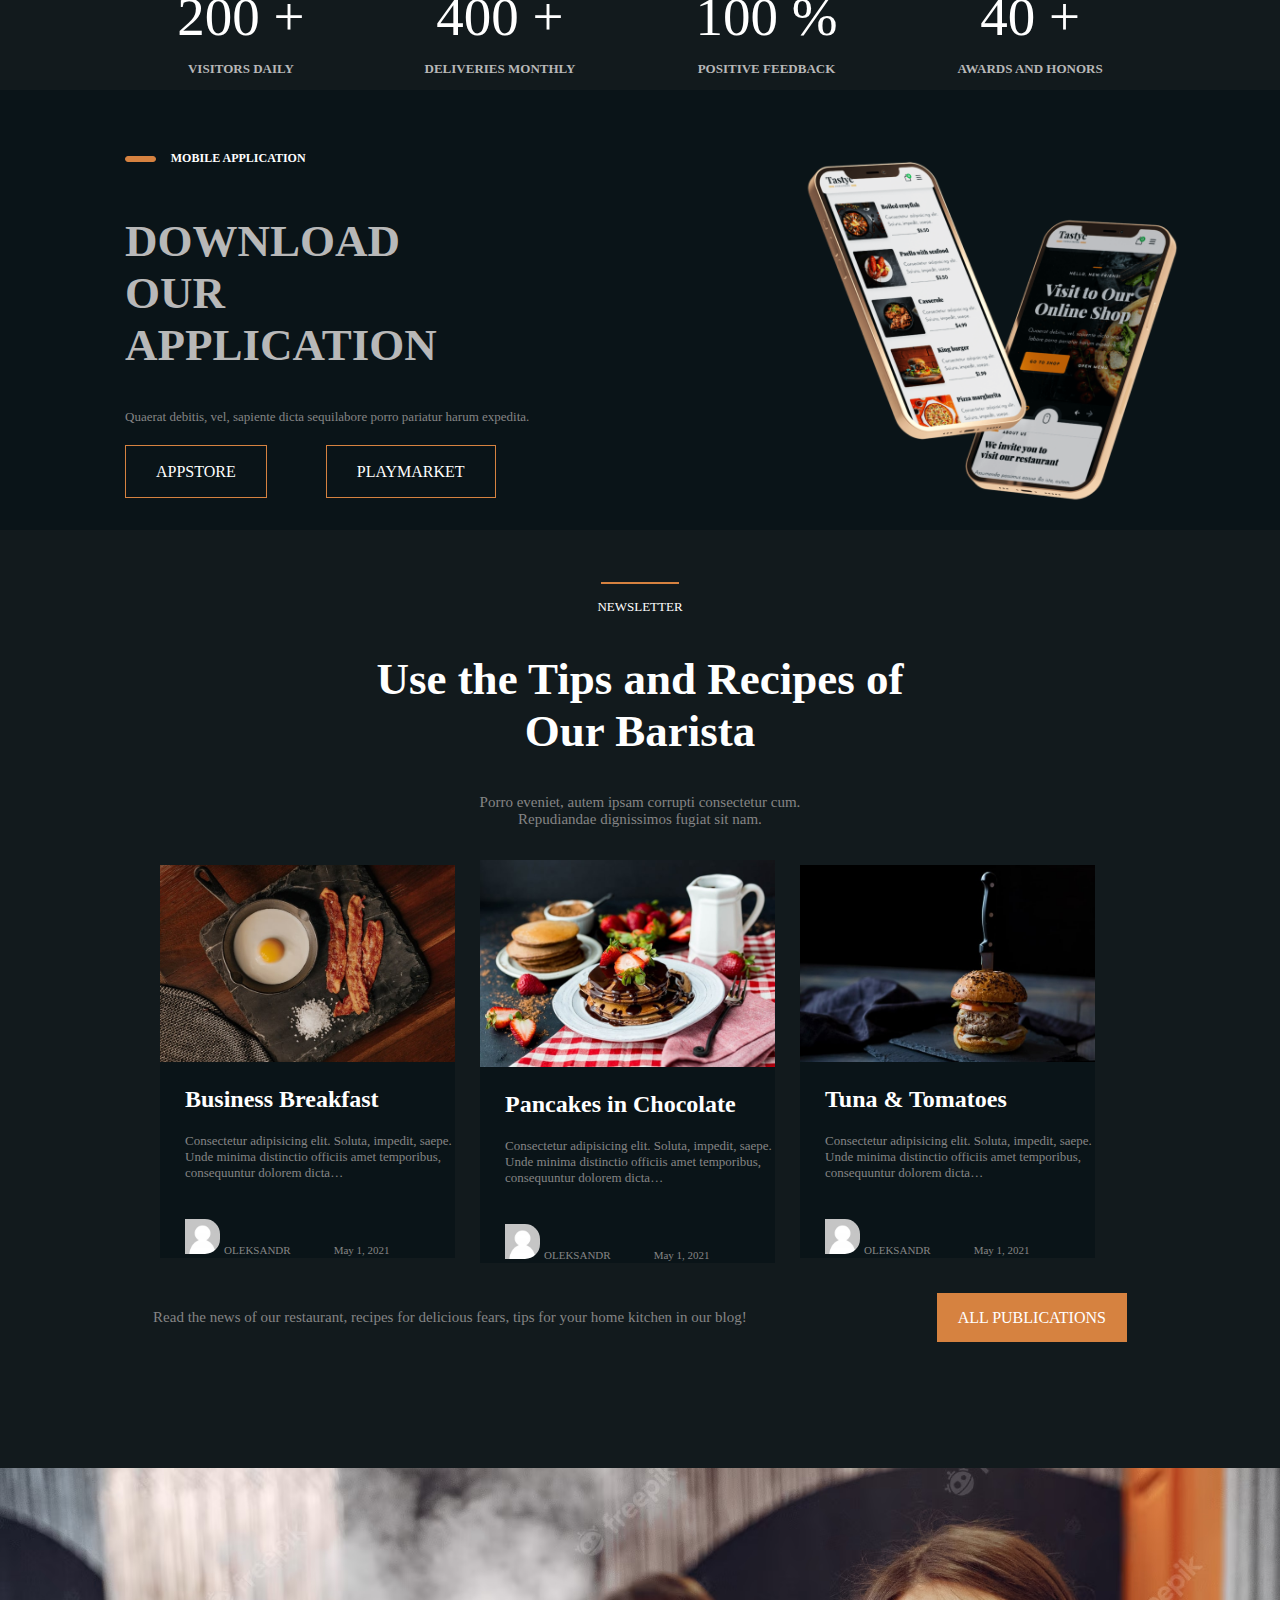
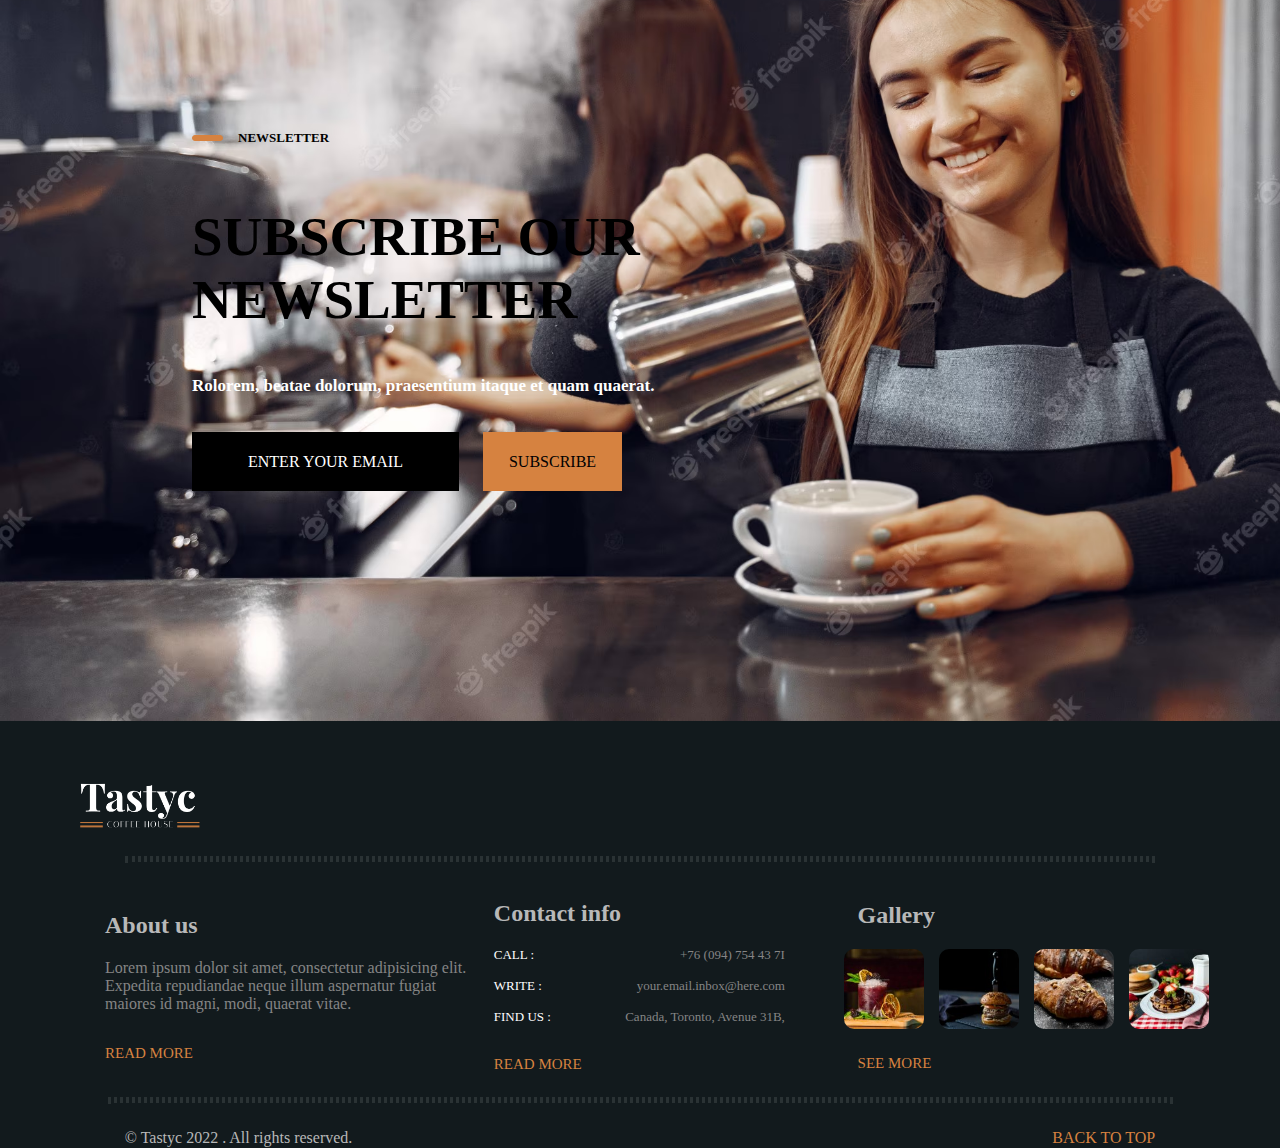
==== commit a8dfdb49: "Menu and Contact is DONE!" ====
--- a/index.html
+++ b/index.html
@@ -3,7 +3,7 @@
 <head>
     <meta charset="UTF-8">
     <meta name="viewport" content="width=device-width, initial-scale=1.0">
-    <title>Document</title>
+    <title>Tastyc – Coffee House WordPress Theme – Premium digital solutions for your business by bslthemes Team</title>
     <link rel="stylesheet" href="style.css">
 </head>
 <body>
@@ -34,7 +34,7 @@
             <a href="#">Pages<svg xmlns="http://www.w3.org/2000/svg" width="16" height="16" fill="currentColor" class="bi bi-chevron-down" viewBox="0 0 16 16">
                 <path fill-rule="evenodd" d="M1.646 4.646a.5.5 0 0 1 .708 0L8 10.293l5.646-5.647a.5.5 0 0 1 .708.708l-6 6a.5.5 0 0 1-.708 0l-6-6a.5.5 0 0 1 0-.708z"/>
               </svg></a>
-            <a href="#">Menu<svg xmlns="http://www.w3.org/2000/svg" width="16" height="16" fill="currentColor" class="bi bi-chevron-down" viewBox="0 0 16 16">
+            <a href="https://tastyc.bslthemes.com/coffee/menu-tabs/">Menu<svg xmlns="http://www.w3.org/2000/svg" width="16" height="16" fill="currentColor" class="bi bi-chevron-down" viewBox="0 0 16 16">
                 <path fill-rule="evenodd" d="M1.646 4.646a.5.5 0 0 1 .708 0L8 10.293l5.646-5.647a.5.5 0 0 1 .708.708l-6 6a.5.5 0 0 1-.708 0l-6-6a.5.5 0 0 1 0-.708z"/>
               </svg></a>
             <a href="#">Order<svg xmlns="http://www.w3.org/2000/svg" width="16" height="16" fill="currentColor" class="bi bi-chevron-down" viewBox="0 0 16 16">
@@ -117,7 +117,11 @@
         <img src="img/background2.jpg" alt="" width="100%">
         <div class="banner-caption">
             <div class="left-side">
-                <h3>RESERVATION</h3>
+                <div class="first-line"> 
+                    <div class="small-line"></div>
+                 <h3>RESERVATION</h3>
+                </div>
+
                 <h2>WORKING HOURS</h2>
                 <p>Rolorem, beatae dolorum, praesentium itaque et quam quaerat.</p>
                 <div class="link">
@@ -202,7 +206,10 @@
     </div>
     <div class="banner2">
         <div class="banner2-caption">
-            <h3>MOBILE APPLICATION</h3>
+            <div class="first-line"> 
+                <div class="small-line"></div>
+                <h3>MOBILE APPLICATION</h3>
+            </div>
                 <h2>DOWNLOAD OUR APPLICATION</h2>
                 <p>Quaerat debitis, vel, sapiente dicta sequilabore porro pariatur harum expedita.</p>
                 <div class="link">
@@ -261,7 +268,10 @@
         <img src="img/background4.avif" alt="" width="100%">
         <div class="banner3-caption">
             <div class="left-side">
-                <h3>NEWSLETTER</h3>
+                <div class="first-line"> 
+                    <div class="small-line"></div>
+                    <h3>NEWSLETTER</h3>
+                </div>
                 <h2>SUBSCRIBE OUR
                     NEWSLETTER</h2>
                 <p>Rolorem, beatae dolorum, praesentium itaque et quam quaerat.</p>
@@ -302,8 +312,6 @@
                <div class="link">
                 <a href="#">READ MORE</a>
             </div>
-            
-       
         </div>
         <div class="gallery">
             <h2>Gallery</h2>
--- a/style.css
+++ b/style.css
@@ -113,6 +113,7 @@
 div.header div.reservation span{
 padding: 0 30px;
 }
+
 div.header div.menu svg{
     vertical-align: middle;
     padding-left: 5px;
@@ -301,6 +302,27 @@
         justify-content: center;
         align-items: center;
     }
+    div.body div.banner div.first-line{
+        display: flex;
+        justify-content: flex-start;
+        align-items: center;
+    
+        width: 30%;
+    }
+    div.body div.banner div.first-line h3{
+        padding-left: 15px;
+        color: white;
+        font-size: 12px;
+       
+    }
+    div.body div.banner div.first-line div.small-line{
+        width: 25%;
+        border: 1px solid #d68240;
+        background-color: #d68240;
+        padding: 7px px;
+        height: 4px;
+        border-radius: 45px;
+    }
     div.body div.banner div.banner-caption{
         position: absolute;
         display: flex;
@@ -312,10 +334,7 @@
     div.body div.banner div.banner-caption div.left-side{
         padding-right: 250px;
     }
-    div.body div.banner div.banner-caption div.left-side h3{
-        color: white;
-        font-size: 13px;
-    }
+    
     div.body div.banner div.banner-caption div.left-side h2{
         color: white;
         font-size: 55px;
@@ -571,14 +590,31 @@
     width: 100%;
 
 }
+div.body div.banner2 div.first-line{
+    display: flex;
+    justify-content: flex-start;
+    align-items: center;
+
+    width: 30%;
+}
+div.body div.banner2 div.first-line h3{
+    padding-left: 15px;
+    color: white;
+    font-size: 12px;
+   
+}
+div.body div.banner2 div.first-line div.small-line{
+    width: 15%;
+    border: 1px solid #d68240;
+    background-color: #d68240;
+    padding: 7px px;
+    height: 4px;
+    border-radius: 45px;
+}
 div.body div.banner2 div.banner2-caption{
     padding-left: 125px;
 }
-div.body div.banner2 div.banner2-caption h3{
-color: white;
-font-size: 13px;
-padding-left: 25px;
-}
+
 div.body div.banner2 div.banner2-caption h2{
     font-size: 45px;
     width: 60%;
@@ -745,12 +781,32 @@
     justify-content: center;
     align-items: center;
 }
+div.body div.banner3 div.first-line{
+    display: flex;
+    justify-content: flex-start;
+    align-items: center;
+
+    width: 30%;
+}
+div.body div.banner3 div.first-line h3{
+    padding-left: 15px;
+    color: white;
+    font-size: 12px;
+   
+}
+div.body div.banner3 div.first-line div.small-line{
+    width: 15%;
+    border: 1px solid #d68240;
+    background-color: #d68240;
+    padding: 7px px;
+    height: 4px;
+    border-radius: 45px;
+}
 div.body div.banner3 div.banner3-caption{
     position: absolute;
     display: flex;
     justify-content: space-between;
     align-items: center;
-    z-index: 110;  
     width: 70%;
 }
 /* left-side */
